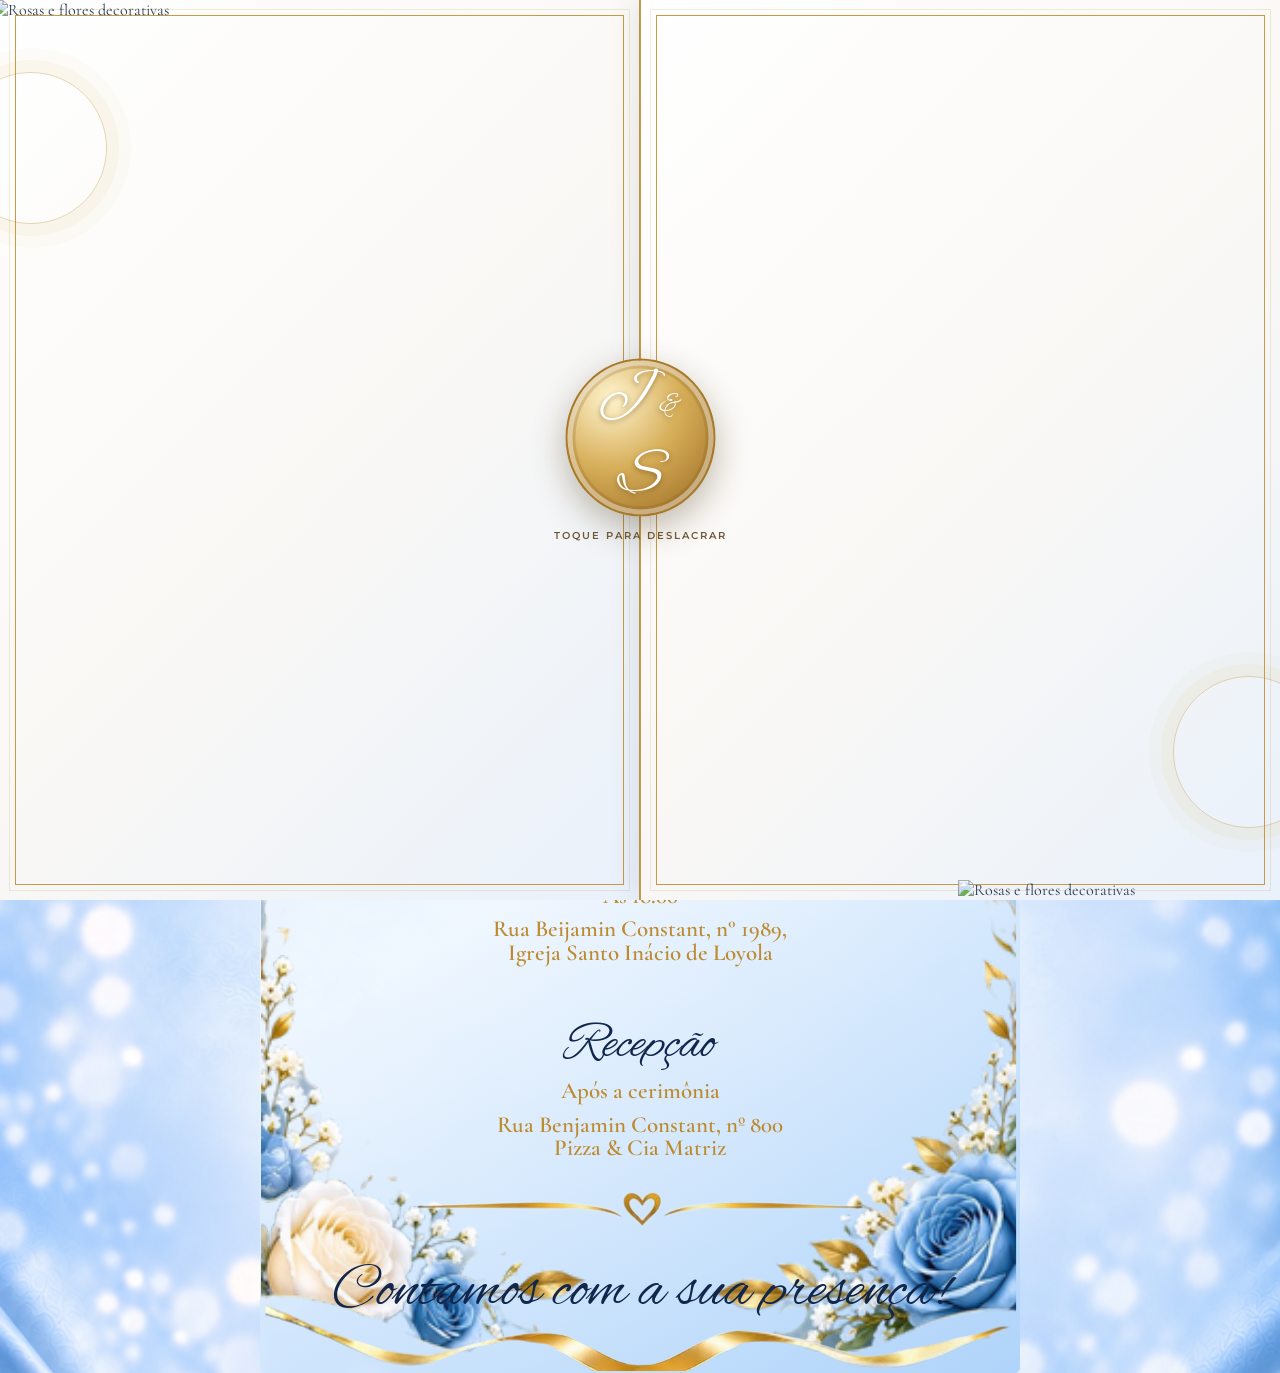
==== index.html @ f60d5310 "Add files via upload" ====
<!doctype html>
<html lang="pt-BR">

<head>
    <meta charset="utf-8">
    <meta name="viewport" content="width=device-width, initial-scale=1">
    <meta name="theme-color" content="#e8f2ff">
    <title>José &amp; Sônia — Convite de Casamento</title>

    <!-- FONTS -->
    <link rel="preconnect" href="https://fonts.googleapis.com">
    <link rel="preconnect" href="https://fonts.gstatic.com" crossorigin>
    <link
        href="https://fonts.googleapis.com/css2?family=Alex+Brush&family=Cormorant+Garamond:wght@400;500;600;700&family=Montserrat:wght@300;400;500;600&display=swap"
        rel="stylesheet">
    <link rel="preconnect" href="https://fonts.googleapis.com">
    <link rel="preconnect" href="https://fonts.gstatic.com" crossorigin>
    <link href="https://fonts.googleapis.com/css2?family=Great+Vibes&display=swap" rel="stylesheet">

    <!-- CSS -->
    <link href="style.css" rel="stylesheet">
</head>

<body>
    <canvas id="sparkles" aria-hidden="true"></canvas>

    <!-- SVG vetorial: flores, folhas e rosas desenhadas no próprio HTML -->
    <svg aria-hidden="true" width="0" height="0" style="position:absolute">
        <defs>
            <linearGradient id="bluePetal" x1="0" y1="0" x2="1" y2="1">
                <stop stop-color="#e5f5ff" />
                <stop offset=".45" stop-color="#6da6dc" />
                <stop offset="1" stop-color="#24558e" />
            </linearGradient>
            <linearGradient id="whitePetal" x1="0" y1="0" x2="1" y2="1">
                <stop stop-color="#fff" />
                <stop offset=".65" stop-color="#fff8e9" />
                <stop offset="1" stop-color="#d9c8a6" />
            </linearGradient>
            <linearGradient id="leaf" x1="0" y1="0" x2="1" y2="1">
                <stop stop-color="#d7b35f" />
                <stop offset=".45" stop-color="#78905b" />
                <stop offset="1" stop-color="#314f3c" />
            </linearGradient>
            <g id="rose">
                <g fill="url(#bluePetal)" stroke="#2b6397" stroke-width="1.2">
                    <ellipse cx="0" cy="-28" rx="21" ry="34" />
                    <ellipse cx="0" cy="-28" rx="21" ry="34" transform="rotate(45)" />
                    <ellipse cx="0" cy="-28" rx="21" ry="34" transform="rotate(90)" />
                    <ellipse cx="0" cy="-28" rx="21" ry="34" transform="rotate(135)" />
                </g>
                <g fill="none" stroke="#d9efff" stroke-width="2" opacity=".75">
                    <path d="M-13 -42 Q-3 -57 10 -42" />
                    <path d="M22 -18 Q37 -4 23 12" />
                    <path d="M-23 8 Q-36 -8 -22 -22" />
                </g>
                <circle r="18" fill="#4f8fc8" />
                <path d="M-10 -2 Q-1 -17 10 -7 Q17 2 4 11 Q-8 15 -10 -2Z" fill="#d7edff" stroke="#2d6395"
                    stroke-width="1.5" />
                <path d="M-3 0 Q3 -9 8 -2 Q10 5 1 7" fill="none" stroke="#24558e" stroke-width="2" />
            </g>
            <g id="whiteRose">
                <g fill="url(#whitePetal)" stroke="#d8c9ad" stroke-width="1">
                    <ellipse cx="0" cy="-23" rx="18" ry="30" />
                    <ellipse cx="0" cy="-23" rx="18" ry="30" transform="rotate(45)" />
                    <ellipse cx="0" cy="-23" rx="18" ry="30" transform="rotate(90)" />
                    <ellipse cx="0" cy="-23" rx="18" ry="30" transform="rotate(135)" />
                </g>
                <circle r="15" fill="#f4e6c9" />
                <path d="M-9 0 Q-1 -14 9 -6 Q15 3 2 10 Q-8 12 -9 0Z" fill="#fffaf0" stroke="#cbb991" />
            </g>
            <g id="sprig" fill="url(#leaf)" stroke="#536a43" stroke-width="1">
                <path d="M0 0 Q-18 -28 -47 -24 Q-35 5 0 0Z" />
                <path d="M0 0 Q15 -35 47 -37 Q39 -6 0 0Z" />
                <path d="M0 0 Q-4 -37 13 -58 Q28 -29 0 0Z" />
                <path d="M-3 1 Q-29 17 -49 44 Q-16 42 -3 1Z" />
                <path d="M0 0 L-43 -22 M0 0 L42 -34 M0 0 L11 -54 M-3 1 L-45 40" fill="none" stroke="#e4c77d"
                    stroke-width="1.3" />
            </g>
            <g id="flowerCluster">
                <path d="M15 180 Q45 105 110 50 Q150 18 190 0" fill="none" stroke="#71865b" stroke-width="4" />
                <use href="#sprig" transform="translate(80 112) rotate(-35) scale(.85)" />
                <use href="#sprig" transform="translate(138 62) rotate(20) scale(.7)" />
                <use href="#sprig" transform="translate(44 155) rotate(155) scale(.7)" />
                <use href="#whiteRose" transform="translate(42 90) scale(1.05)" />
                <use href="#rose" transform="translate(126 125) scale(1.55)" />
                <use href="#whiteRose" transform="translate(184 48) scale(.8)" />
                <g fill="#fff" stroke="#d8d1be" stroke-width=".8">
                    <circle cx="16" cy="34" r="7" />
                    <circle cx="28" cy="24" r="6" />
                    <circle cx="39" cy="34" r="7" />
                    <circle cx="28" cy="43" r="6" />
                    <circle cx="28" cy="34" r="3" fill="#e8c96f" />
                    <circle cx="174" cy="160" r="6" />
                    <circle cx="185" cy="150" r="6" />
                    <circle cx="196" cy="160" r="6" />
                    <circle cx="185" cy="170" r="6" />
                    <circle cx="185" cy="160" r="3" fill="#e8c96f" />
                </g>
            </g>
        </defs>
    </svg>

    <!-- Envelope de abertura no estilo gatefold do index.html do GitHub -->
    <section class="gatefold" id="gatefold" aria-label="Envelope do convite">
        <div class="door left">
            <!-- <svg class="door-flower" viewBox="0 0 220 220">
                <use href="#flowerCluster" />
            </svg> -->
            <img class="door-flower" src="../assets/borda-esq-superior.svg" alt="Rosas e flores decorativas" />
        </div>
        <div class="door right">
            <!-- <svg class="door-flower" viewBox="0 0 220 220">
                <use href="#flowerCluster" />
            </svg> -->
            <img class="door-flower" src="../assets/borda-dir-inferior.svg" alt="Rosas e flores decorativas"
                style="rotate: 180deg;" />
        </div>
        <div class="sealbox">
            <button class="seal" id="openBtn" type="button" aria-label="Abrir convite">J <span
                    style="font-size:.5em">&amp;</span> S</button>
            <p class="sealhint">Toque para deslacrar</p>
        </div>
    </section>

    <main class="page">
        <article class="invitation">
            <!-- <svg class="corner tl" viewBox="0 0 230 220" aria-hidden="true">
                <use href="#flowerCluster" />
            </svg>
            <svg class="corner br" viewBox="0 0 230 220" aria-hidden="true">
                <use href="#flowerCluster" />
            </svg>
            <svg class="flowers topright" viewBox="0 0 230 220" aria-hidden="true">
                <use href="#flowerCluster" />
            </svg>
            <svg class="flowers bottomleft" viewBox="0 0 230 220" aria-hidden="true">
                <use href="#flowerCluster" />
            </svg> -->

            <img class="corner tl flor-top" src="./top.svg" />


            <div class="content">
                <section class="reveal">
                    <p class="quote text-top">“O amor nos uniu,<br>a fé nos fortalece<br>e Deus nos guia.”</p>
                    <!-- <div class="ornament text-top-coracao"><span>♡</span></div> -->
                    <div class="ornament text-top-coracao"><img class="fita-coracao" src="./fita-coracao.svg"
                            alt="Coração" /></div>
                    <p class="invite-line ">Com muita alegria, convidamos você<br>para celebrar conosco o nosso
                        casamento!</p>
                    <img class="fita-coracao-lisa" src="./fita-coracao-lisa.svg" />
                </section>

                <section class="reveal">
                    <!-- Alianças vetoriais desenhadas no HTML -->
                    <!-- <svg width="150" height="76" viewBox="0 0 150 76" role="img" aria-label="Duas alianças douradas">
                        <defs>
                            <linearGradient id="ringGold" x1="0" y1="0" x2="1" y2="1">
                                <stop stop-color="#fff0b5" />
                                <stop offset=".35" stop-color="#c28d28" />
                                <stop offset=".62" stop-color="#ffe6a0" />
                                <stop offset="1" stop-color="#9a6817" />
                            </linearGradient>
                        </defs>
                        <ellipse cx="57" cy="43" rx="37" ry="18" transform="rotate(-25 57 43)" fill="none"
                            stroke="url(#ringGold)" stroke-width="9" />
                        <ellipse cx="92" cy="36" rx="37" ry="18" transform="rotate(24 92 36)" fill="none"
                            stroke="url(#ringGold)" stroke-width="9" />
                        <path d="M30 25 Q54 5 77 24 M70 17 Q98 0 119 24" fill="none" stroke="#fff1c4" stroke-width="2"
                            opacity=".8" />
                    </svg> -->
                    <h1 class="names">José Aderaldo Pereira Diniz <div class="ornament"
                            style="margin: -12px auto -1px;">
                            <span style="color: #0d2047; font-size: 38px;">e</span>
                        </div>
                        Sônia Maria Amaral Menezes
                    </h1>
                    <!-- <div class="ornament"><span>♡</span></div> -->
                    <p class="message">Que este seja o início de uma nova jornada,<br>repleta de amor, respeito e
                        bênçãos de Deus.</p>
                </section>

                <!-- <div class="ornament"><span>♡</span></div> -->
                <img src="./fita-reta-coracao.svg" alt="Coração" class="fita-reta-coracao"
                    style="margin-top: -0.5rem;" />
                <section class="localizacao reveal">
                    <div class="detail">
                        <h2>Cerimônia</h2>
                        <p class="row">28 de Novembro de 2026</p>
                        <p class="row">Às 18:00</p>
                        <p class="row place">Rua Beijamin Constant, n° 1989, <br>Igreja Santo Inácio de Loyola</p>
                    </div>

                    <div class="detail">

                        <h2>Recepção</h2>
                        <!-- <p class="row">28 de Novembro de 2026</p> -->
                        <p class="row">Após a cerimônia </p>
                        <p class="row place">Rua Benjamin Constant, nº 800<br>Pizza &amp; Cia Matriz</p>
                    </div>
                </section>
                <!-- <div class="ornament footerline"><span>♡</span></div> -->
                <img class="fita-coracao-lisa" src="./fita-coracao-lisa.svg" />
                <p class="closing reveal" style="margin-bottom: 1rem;">Contamos com a sua presença!</p>

            </div>

            <img class="img-footer-esq corner" src="flor-esq.svg" alt="">
            <img class="img-footer-dir corner" src="flor-dir.svg" alt="">
            <img class="img-footer-fita corner" src="fita.svg" alt="">
        </article>
    </main>

    <script>
        const gatefold = document.getElementById("gatefold");
        document.getElementById("openBtn").addEventListener("click", () => {
            gatefold.classList.add("open");
            window.setTimeout(() => gatefold.classList.add("hide"), 1350);
        });
        const observer = new IntersectionObserver(entries => {
            entries.forEach(entry => { if (entry.isIntersecting) { entry.target.classList.add("show"); observer.unobserve(entry.target); } });
        }, { threshold: .12 });
        document.querySelectorAll(".reveal").forEach(el => observer.observe(el));
        const canvas = document.getElementById("sparkles"), ctx = canvas.getContext("2d");
        let particles = [];
        function resize() { const dpr = Math.min(devicePixelRatio || 1, 2); canvas.width = innerWidth * dpr; canvas.height = innerHeight * dpr; canvas.style.width = innerWidth + "px"; canvas.style.height = innerHeight + "px"; ctx.setTransform(dpr, 0, 0, dpr, 0, 0); particles = Array.from({ length: innerWidth < 640 ? 22 : 38 }, () => ({ x: Math.random() * innerWidth, y: Math.random() * innerHeight, r: .5 + Math.random() * 1.5, a: .2 + Math.random() * .55, s: .12 + Math.random() * .35 })); }
        function animate() { ctx.clearRect(0, 0, innerWidth, innerHeight); for (const p of particles) { p.y -= p.s; if (p.y < 0) { p.y = innerHeight; p.x = Math.random() * innerWidth; } ctx.globalAlpha = p.a; ctx.fillStyle = "#fff"; ctx.shadowBlur = 9; ctx.shadowColor = "#fff"; ctx.beginPath(); ctx.arc(p.x, p.y, p.r, 0, Math.PI * 2); ctx.fill(); } ctx.globalAlpha = 1; requestAnimationFrame(animate); }
        addEventListener("resize", resize); resize(); animate();
    </script>
</body>

</html>
---- style.css ----
/* .great-vibes-regular {
            font-family: "Great Vibes", cursive;
            font-weight: 400;
            font-style: normal;
        } */


:root {
    --navy: #10264b;
    --blue: #477bb5;
    --sky: #dcecff;
    --gold: #bd8b2e;
    --gold2: #e7c978;
    --paper: #fafdff
}

* {
    box-sizing: border-box
}

html {
    scroll-behavior: smooth
}

body {
    margin: 0;
    color: var(--navy);
    font-family: "Cormorant Garamond", Georgia, serif;
    /* background: linear-gradient(135deg, #d9eaff, #f8fbff 48%, #d7e8ff); */
    background-image: url(./fundo.png);
    background-size: cover;
    background-position: center;
    background-repeat: no-repeat;

    overflow-x: hidden
}

button {
    font: inherit
}

#sparkles {
    position: fixed;
    inset: 0;
    z-index: 15;
    pointer-events: none
}

.page {
    min-height: 100vh;
    /* padding: 28px 12px 34px; */
    position: relative;
    isolation: isolate
}

/* .page:before {
            content: "";
            position: fixed;
            inset: 0;
            z-index: -2;
            background: radial-gradient(circle at 78% 12%, #fff9 0 2px, transparent 3px), radial-gradient(circle at 18% 75%, #fff9 0 3px, transparent 4px), radial-gradient(circle at 88% 66%, #fff8 0 2px, transparent 3px);
            background-size: 190px 170px, 230px 210px, 170px 200px
        } */

.invitation {
    width: min(100%, 760px);
    margin: 0 auto;
    position: relative;
    overflow: hidden;
    text-align: center;
    padding: clamp(24px, 4vw, 42px) clamp(18px, 5vw, 54px) 34px;
    background: linear-gradient(150deg, rgba(255, 255, 255, .1), rgba(239, 247, 255, .78) 58%, rgb(176, 212, 250));
    /* border: 1px solid #c99d4e; */
    border-radius: 5px;
    /* box-shadow: 0 20px 70px #254b7728, inset 0 0 0 5px #fff9 */
}

/* .invitation:before {
            content: "";
            position: absolute;
            inset: 8px;
            border: 1px solid #d9b66e;
            pointer-events: none;
            z-index: 1
        }

        .invitation:after {
            content: "";
            position: absolute;
            inset: 14px;
            border: 1px solid #e8d6ad;
            pointer-events: none;
            z-index: 1
        } */

.corner {
    position: absolute;
    width: min(48%, 370px);
    height: auto;
    z-index: 0;
    pointer-events: none;
    opacity: .98
}

.corner.tl {
    left: -5px;
    top: -3px
}

.corner.br {
    right: -5px;
    bottom: -3px;
    transform: rotate(180deg)
}

.content {
    position: relative;
    z-index: 2
}

.quote {
    font-style: italic;
    font-weight: 600;
    font-size: clamp(23px, 4.4vw, 39px);
    line-height: 1.08;
    max-width: 510px;
    margin: 5px 0 18px auto;
    text-align: center;
    color: #10264b
}

.ornament {
    display: flex;
    align-items: center;
    justify-content: center;
    gap: 12px;
    color: var(--gold);
    margin: 10px auto 16px
}

.ornament:before,
.ornament:after {
    content: "";
    height: 2px;
    width: clamp(115px, 15vw, 145px);
    background: linear-gradient(90deg, transparent, var(--gold), #e8cb80);
}

.ornament:after {
    transform: scaleX(-1)
}

.ornament span {
    font-size: 28px;
    line-height: 1
}

.invite-line {
    font-size: clamp(19px, 3.2vw, 29px);
    line-height: 1.05;
    font-style: italic;
    font-weight: 600;
    margin: -3px auto 22px;
    max-width: 620px
}

.names {
    font-family: "Great Vibes", cursive;
    font-size: clamp(42px, 8.3vw, 76px);
    line-height: .95;
    font-weight: 400;
    margin: 3px 0 6px;
    color: #0d2047;
    text-shadow: 0 1px #fff
}

.names .and {
    display: block;
    font-family: "Cormorant Garamond", serif;
    font-style: italic;
    font-size: .56em;
    line-height: 1.1;
    margin: 2px
}

.message {
    font-size: clamp(19px, 3.1vw, 28px);
    line-height: 1.05;
    font-style: italic;
    font-weight: 600;
    max-width: 600px;
    margin: 3px auto 26px
}

.details {
    display: grid;
    grid-template-columns: 1fr 1fr;
    gap: 20px;
    align-items: stretch;
    margin: 8px auto 14px;
    max-width: 650px
}

.detail {
    position: relative;
    /* border: 2px solid #c69a48; */
    border-radius: 48px 48px 35px 35px;
    padding: 18px 14px 17px;
    /* background: #ffffff9c; */
    /* box-shadow: inset 0 0 0 4px #fff8; */
    width: 100%;
}

.detail h2 {
    font-family: "Alex Brush", cursive;
    font-size: clamp(36px, 6vw, 52px);
    font-weight: 400;
    margin: 0 0 8px;
    line-height: 1;
    color: #10264b
}

.detail p {
    font-family: "Cormorant Garamond", serif;
    font-size: clamp(17px, 2.8vw, 23px);
    font-weight: 600;
    line-height: 1.03;
    margin: 7px 0
}

.detail .row {
    display: flex;
    align-items: center;
    justify-content: center;
    gap: 9px;

}

.detail .ico {
    width: 27px;
    height: 27px;
    flex: 0 0 27px;
    color: var(--gold)
}

.detail .place {
    margin-top: 10px
}

.footerline {
    margin: 16px auto 5px
}

.closing {
    font-family: "Alex Brush", cursive;
    font-size: clamp(39px, 7vw, 62px);
    line-height: 1;
    color: #10264b;
    margin: 10px 0 0
}

.flowers {
    position: absolute;
    z-index: 0;
    width: 190px;
    max-width: 28%;
    height: auto;
    pointer-events: none
}

.flowers.topright {
    right: -6px;
    top: 0;
    transform: scaleX(-1)
}

.flowers.bottomleft {
    left: -5px;
    bottom: 0;
    transform: rotate(180deg)
}

/* Envelope gatefold, following the original repository's two-door opening */
.gatefold {
    position: fixed;
    inset: 0;
    z-index: 50;
    display: flex;
    perspective: 1300px;
    background: linear-gradient(145deg, #dcecff, #fff 48%, #dcecff);
    overflow: hidden
}

.gatefold:after {
    content: "";
    position: absolute;
    inset: 0;
    background: #172b4933;
    pointer-events: none
}

.door {
    position: absolute;
    top: 0;
    height: 100%;
    width: 50%;
    z-index: 2;
    background: linear-gradient(135deg, #fff 0%, #faf8f5 52%, #e9f1fb 100%);
    box-shadow: 0 0 30px #263c5b22;
    transition: transform 1.25s cubic-bezier(.77, 0, .175, 1), opacity .75s ease .48s;
    transform-style: preserve-3d
}

.door:before {
    content: "";
    position: absolute;
    inset: 15px;
    border: 1px solid #c69a48;
    outline: 1px solid #c69a4833;
    outline-offset: 5px
}

.door.left {
    left: 0;
    transform-origin: left center;
    border-right: 1px solid #c69a48
}

.door.right {
    right: 0;
    transform-origin: right center;
    border-left: 1px solid #c69a48
}

.door.left:after,
.door.right:after {
    content: "";
    position: absolute;
    width: 150px;
    height: 150px;
    border: 1px solid #c69a4866;
    border-radius: 50%;
    box-shadow: 0 0 0 12px #c69a4810, 0 0 0 24px #c69a4809
}

.door.left:after {
    left: -45px;
    top: 8%
}

.door.right:after {
    right: -45px;
    bottom: 8%
}

.door-flower {
    position: absolute;
    width: min(40vw, 330px);
    height: auto;
    opacity: .9
}

.door.left .door-flower {
    left: -8px;
    top: 0
}

.door.right .door-flower {
    right: -8px;
    bottom: 0;
    transform: rotate(180deg)
}

.sealbox {
    position: absolute;
    z-index: 5;
    left: 50%;
    top: 50%;
    transform: translate(-50%, -50%);
    display: flex;
    flex-direction: column;
    align-items: center;
    gap: 12px;
    transition: opacity .35s, transform .35s
}

.seal {
    width: clamp(108px, 19vw, 150px);
    aspect-ratio: 1;
    border-radius: 50%;
    border: 2px solid #a77a2b;
    background: radial-gradient(circle at 30% 25%, #fff4ce, #d7ae59 45%, #93631c 100%);
    box-shadow: 0 12px 34px #49340b55, inset 0 0 0 5px #fff6, inset 0 0 0 8px #79511633;
    color: white;
    text-shadow: 0 2px 5px #65451488;
    font: 400 clamp(42px, 7vw, 60px) "Alex Brush", cursive;
    cursor: pointer
}

.seal:hover {
    transform: scale(1.05)
}

.seal:focus-visible {
    outline: 3px solid var(--blue);
    outline-offset: 5px
}

.sealhint {
    margin: 0;
    color: #6d5836;
    font: 600 10px Montserrat, sans-serif;
    letter-spacing: .2em;
    text-transform: uppercase;
    text-align: center
}

.gatefold.open .door.left {
    transform: rotateY(-110deg);
    opacity: 0;
    pointer-events: none
}

.gatefold.open .door.right {
    transform: rotateY(110deg);
    opacity: 0;
    pointer-events: none
}

.gatefold.open .sealbox {
    opacity: 0;
    transform: translate(-50%, -50%) scale(.7);
    pointer-events: none
}

.gatefold.hide {
    display: none
}

.reveal {
    opacity: 0;
    transform: translateY(18px);
    transition: opacity .8s ease, transform .8s ease
}

.reveal.show {
    opacity: 1;
    transform: none
}

@media(max-width:620px) {
    .page {
        /* padding: 8px 6px 18px */
    }

    .invitation {
        padding: 22px 12px 25px;
        border-radius: 3px
    }

    .invitation:before {
        inset: 5px
    }

    .invitation:after {
        inset: 10px
    }

    .corner {
        width: 42%
    }

    .quote {
        margin: 5px 0 12px auto;
        font-size: clamp(19px, 5vw, 28px);
        max-width: 68%
    }

    .invite-line {
        font-size: clamp(17px, 4.5vw, 23px)
    }

    .names {
        font-size: clamp(42px, 9.5vw, 58px)
    }

    .message {
        font-size: clamp(17px, 4.3vw, 23px)
    }

    .details {
        gap: 8px
    }

    .detail {
        padding: 14px 7px 12px;
        border-radius: 32px 32px 24px 24px
    }

    .detail h2 {
        font-size: clamp(45px, 7vw, 42px)
    }

    .detail p {
        font-size: clamp(14px, 3.7vw, 19px)
    }

    .detail .ico {
        width: 21px;
        height: 21px;
        flex-basis: 21px
    }

    .flowers {
        width: 130px;
        max-width: 25%
    }
}

@media(prefers-reduced-motion:reduce) {

    *,
    *:before,
    *:after {
        animation-duration: .01ms !important;
        transition-duration: .01ms !important;
        scroll-behavior: auto !important
    }
}

.flor-top {
    width: 60%;
    max-width: 100%;
}

.text-top {
    font-size: clamp(19px, 3.2vw, 29px);
    line-height: 1.05;
    font-style: italic;
    font-weight: 600;
    margin: 18px auto 16px 11.8rem;
    max-width: 620px
}

.text-top-coracao {
    display: flex;
    align-items: center;
    justify-content: center;
    gap: 12px;
    color: var(--gold);
    margin: 10px auto 16px 20px;
}

.fita-coracao {
    width: 9.5rem;
    height: auto;
    margin-top: -0.5rem;
}

.text-top-coracao {
    display: flex;
    align-items: center;
    justify-content: center;
    gap: 12px;
    color: var(--gold);
    margin: 10px auto 16px 11.8rem;
}

.fita-coracao-lisa {
    width: 70%;
    height: auto;
    margin: -0.9rem auto 8px;
}

.fita-reta-coracao {
    width: 60%;
    height: auto;
}

.localizacao {
    display: flex;
    flex-direction: column;
    align-items: center;
    justify-content: center;
    gap: 12px;
    color: var(--gold);
    margin: -11px auto 11px;
}

.flor-footer {
    display: flex;
    justify-content: space-between;
    align-items: center;
    width: 100%;
}

.flor-footer div {
    width: 130px;
    /* max-width: 25%; */
    height: auto;

}

.img-footer-esq {
    top: 770px;
    left: 0;


}

.img-footer-dir {
    top: 770px;
    right: 0;
}

.img-footer-fita {
    right: 0;
    width: 100%;
    bottom: 0;
}
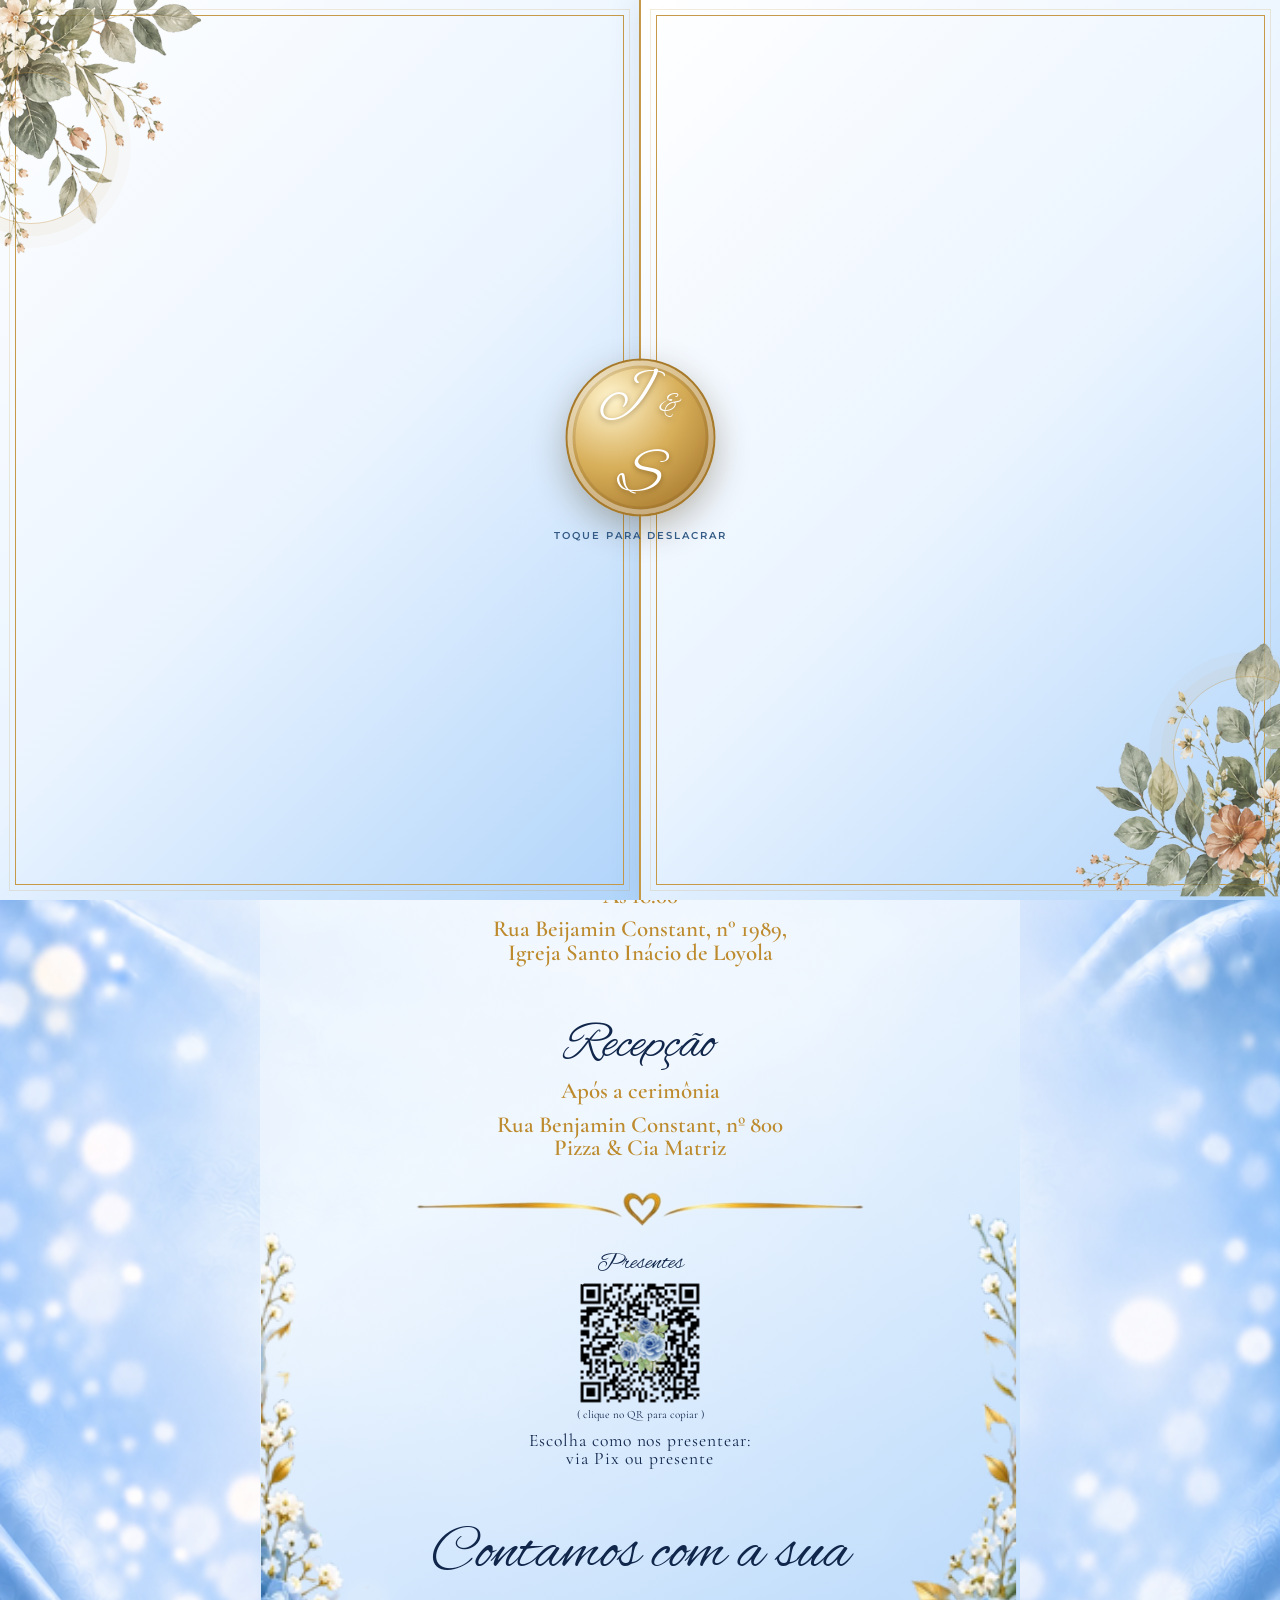
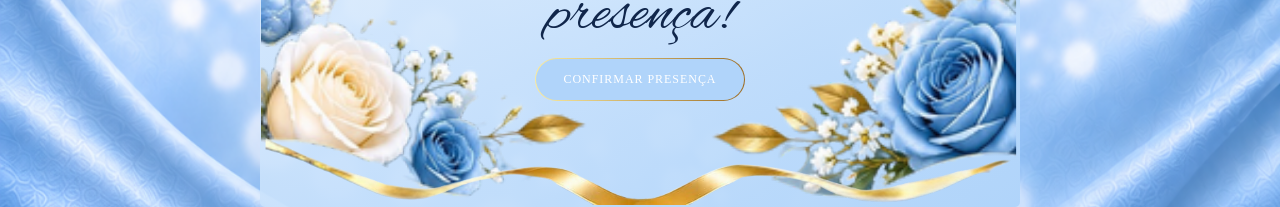
==== commit c64df41e: "convite pronto" ====
--- a/index.html
+++ b/index.html
@@ -2,30 +2,30 @@
 <html lang="pt-BR">
 
 <head>
-    <meta charset="utf-8">
-    <meta name="viewport" content="width=device-width, initial-scale=1">
-    <meta name="theme-color" content="#e8f2ff">
+    <meta charset="utf-8" />
+    <meta name="viewport" content="width=device-width, initial-scale=1" />
+    <meta name="theme-color" content="#e8f2ff" />
     <title>José &amp; Sônia — Convite de Casamento</title>
 
     <!-- FONTS -->
-    <link rel="preconnect" href="https://fonts.googleapis.com">
-    <link rel="preconnect" href="https://fonts.gstatic.com" crossorigin>
+    <link rel="preconnect" href="https://fonts.googleapis.com" />
+    <link rel="preconnect" href="https://fonts.gstatic.com" crossorigin />
     <link
         href="https://fonts.googleapis.com/css2?family=Alex+Brush&family=Cormorant+Garamond:wght@400;500;600;700&family=Montserrat:wght@300;400;500;600&display=swap"
-        rel="stylesheet">
-    <link rel="preconnect" href="https://fonts.googleapis.com">
-    <link rel="preconnect" href="https://fonts.gstatic.com" crossorigin>
-    <link href="https://fonts.googleapis.com/css2?family=Great+Vibes&display=swap" rel="stylesheet">
+        rel="stylesheet" />
+    <link rel="preconnect" href="https://fonts.googleapis.com" />
+    <link rel="preconnect" href="https://fonts.gstatic.com" crossorigin />
+    <link href="https://fonts.googleapis.com/css2?family=Great+Vibes&display=swap" rel="stylesheet" />
 
     <!-- CSS -->
-    <link href="style.css" rel="stylesheet">
+    <link href="style.css" rel="stylesheet" />
 </head>
 
 <body>
     <canvas id="sparkles" aria-hidden="true"></canvas>
 
     <!-- SVG vetorial: flores, folhas e rosas desenhadas no próprio HTML -->
-    <svg aria-hidden="true" width="0" height="0" style="position:absolute">
+    <svg aria-hidden="true" width="0" height="0" style="position: absolute">
         <defs>
             <linearGradient id="bluePetal" x1="0" y1="0" x2="1" y2="1">
                 <stop stop-color="#e5f5ff" />
@@ -114,11 +114,12 @@
                 <use href="#flowerCluster" />
             </svg> -->
             <img class="door-flower" src="../assets/borda-dir-inferior.svg" alt="Rosas e flores decorativas"
-                style="rotate: 180deg;" />
+                style="rotate: 180deg" />
         </div>
         <div class="sealbox">
-            <button class="seal" id="openBtn" type="button" aria-label="Abrir convite">J <span
-                    style="font-size:.5em">&amp;</span> S</button>
+            <button class="seal" id="openBtn" type="button" aria-label="Abrir convite">
+                J <span style="font-size: 0.5em">&amp;</span> S
+            </button>
             <p class="sealhint">Toque para deslacrar</p>
         </div>
     </section>
@@ -140,15 +141,19 @@
 
             <img class="corner tl flor-top" src="./top.svg" />
 
-
             <div class="content">
                 <section class="reveal">
-                    <p class="quote text-top">“O amor nos uniu,<br>a fé nos fortalece<br>e Deus nos guia.”</p>
+                    <p class="quote text-top">
+                        “O amor nos uniu,<br />a fé nos fortalece<br />e Deus nos guia.”
+                    </p>
                     <!-- <div class="ornament text-top-coracao"><span>♡</span></div> -->
-                    <div class="ornament text-top-coracao"><img class="fita-coracao" src="./fita-coracao.svg"
-                            alt="Coração" /></div>
-                    <p class="invite-line ">Com muita alegria, convidamos você<br>para celebrar conosco o nosso
-                        casamento!</p>
+                    <div class="ornament text-top-coracao">
+                        <img class="fita-coracao" src="./fita-coracao.svg" alt="Coração" />
+                    </div>
+                    <p class="invite-line">
+                        Com muita alegria, convidamos você<br />para celebrar conosco o
+                        nosso casamento!
+                    </p>
                     <img class="fita-coracao-lisa" src="./fita-coracao-lisa.svg" />
                 </section>
 
@@ -170,45 +175,76 @@
                         <path d="M30 25 Q54 5 77 24 M70 17 Q98 0 119 24" fill="none" stroke="#fff1c4" stroke-width="2"
                             opacity=".8" />
                     </svg> -->
-                    <h1 class="names">José Aderaldo Pereira Diniz <div class="ornament"
-                            style="margin: -12px auto -1px;">
-                            <span style="color: #0d2047; font-size: 38px;">e</span>
+                    <h1 class="names">
+                        José Aderaldo Pereira Diniz
+                        <div class="ornament" style="margin: -12px auto -1px">
+                            <span style="color: #0d2047; font-size: 38px">e</span>
                         </div>
                         Sônia Maria Amaral Menezes
                     </h1>
                     <!-- <div class="ornament"><span>♡</span></div> -->
-                    <p class="message">Que este seja o início de uma nova jornada,<br>repleta de amor, respeito e
-                        bênçãos de Deus.</p>
+                    <p class="message">
+                        Que este seja o início de uma nova jornada,<br />repleta de amor,
+                        respeito e bênçãos de Deus.
+                    </p>
                 </section>
 
                 <!-- <div class="ornament"><span>♡</span></div> -->
                 <img src="./fita-reta-coracao.svg" alt="Coração" class="fita-reta-coracao"
-                    style="margin-top: -0.5rem;" />
+                    style="margin-top: -0.5rem" />
                 <section class="localizacao reveal">
                     <div class="detail">
                         <h2>Cerimônia</h2>
                         <p class="row">28 de Novembro de 2026</p>
                         <p class="row">Às 18:00</p>
-                        <p class="row place">Rua Beijamin Constant, n° 1989, <br>Igreja Santo Inácio de Loyola</p>
+                        <p class="row place">
+                            Rua Beijamin Constant, n° 1989, <br />Igreja Santo Inácio de
+                            Loyola
+                        </p>
                     </div>
 
                     <div class="detail">
-
                         <h2>Recepção</h2>
                         <!-- <p class="row">28 de Novembro de 2026</p> -->
-                        <p class="row">Após a cerimônia </p>
-                        <p class="row place">Rua Benjamin Constant, nº 800<br>Pizza &amp; Cia Matriz</p>
+                        <p class="row">Após a cerimônia</p>
+                        <p class="row place">
+                            Rua Benjamin Constant, nº 800<br />Pizza &amp; Cia Matriz
+                        </p>
                     </div>
                 </section>
                 <!-- <div class="ornament footerline"><span>♡</span></div> -->
                 <img class="fita-coracao-lisa" src="./fita-coracao-lisa.svg" />
-                <p class="closing reveal" style="margin-bottom: 1rem;">Contamos com a sua presença!</p>
-
+
+                <section class="convite-familia">
+                    <h2 class="titulo-presente">Presentes</h2>
+
+                    <img src="/qr-code-sonia.svg" alt="QR Code do Pix"
+                        class="mx-auto w-20 h-20 sm:w-40 sm:h-40 mt-12 qr-pix" onclick="copiarPix()" role="button"
+                        tabindex="0" title="Clique para copiar a chave Pix" />
+                    <p class="copiar-qr">( clique no QR para copiar )</p>
+                    <!-- <p class="presente-text">
+                        Presente para os noivos
+                    </p> -->
+                    <p class="presente-text-link">Escolha como nos presentear:<br /> via Pix ou presente</p>
+
+                </section>
+
+                <p class="closing reveal">
+                    Contamos com a sua <br />
+                    presença!
+                </p>
+                <section class="confirmacao-presenca">
+                    <!-- <p>Esperamos você para celebrar esse momento especial!</p> -->
+
+                    <a href="#" id="botao-confirmar" class="botao-confirmar" onclick="confirmarPresenca(event)">
+                        CONFIRMAR PRESENÇA
+                    </a>
+                </section>
             </div>
 
-            <img class="img-footer-esq corner" src="flor-esq.svg" alt="">
-            <img class="img-footer-dir corner" src="flor-dir.svg" alt="">
-            <img class="img-footer-fita corner" src="fita.svg" alt="">
+            <img class="img-footer-esq corner" src="flor-esq.svg" alt="" />
+            <img class="img-footer-dir corner" src="flor-dir.svg" alt="" />
+            <img class="img-footer-fita corner" src="fita.svg" alt="" />
         </article>
     </main>
 
@@ -218,15 +254,84 @@
             gatefold.classList.add("open");
             window.setTimeout(() => gatefold.classList.add("hide"), 1350);
         });
-        const observer = new IntersectionObserver(entries => {
-            entries.forEach(entry => { if (entry.isIntersecting) { entry.target.classList.add("show"); observer.unobserve(entry.target); } });
-        }, { threshold: .12 });
-        document.querySelectorAll(".reveal").forEach(el => observer.observe(el));
-        const canvas = document.getElementById("sparkles"), ctx = canvas.getContext("2d");
+        const observer = new IntersectionObserver(
+            (entries) => {
+                entries.forEach((entry) => {
+                    if (entry.isIntersecting) {
+                        entry.target.classList.add("show");
+                        observer.unobserve(entry.target);
+                    }
+                });
+            },
+            { threshold: 0.12 },
+        );
+        document
+            .querySelectorAll(".reveal")
+            .forEach((el) => observer.observe(el));
+        const canvas = document.getElementById("sparkles"),
+            ctx = canvas.getContext("2d");
         let particles = [];
-        function resize() { const dpr = Math.min(devicePixelRatio || 1, 2); canvas.width = innerWidth * dpr; canvas.height = innerHeight * dpr; canvas.style.width = innerWidth + "px"; canvas.style.height = innerHeight + "px"; ctx.setTransform(dpr, 0, 0, dpr, 0, 0); particles = Array.from({ length: innerWidth < 640 ? 22 : 38 }, () => ({ x: Math.random() * innerWidth, y: Math.random() * innerHeight, r: .5 + Math.random() * 1.5, a: .2 + Math.random() * .55, s: .12 + Math.random() * .35 })); }
-        function animate() { ctx.clearRect(0, 0, innerWidth, innerHeight); for (const p of particles) { p.y -= p.s; if (p.y < 0) { p.y = innerHeight; p.x = Math.random() * innerWidth; } ctx.globalAlpha = p.a; ctx.fillStyle = "#fff"; ctx.shadowBlur = 9; ctx.shadowColor = "#fff"; ctx.beginPath(); ctx.arc(p.x, p.y, p.r, 0, Math.PI * 2); ctx.fill(); } ctx.globalAlpha = 1; requestAnimationFrame(animate); }
-        addEventListener("resize", resize); resize(); animate();
+        function resize() {
+            const dpr = Math.min(devicePixelRatio || 1, 2);
+            canvas.width = innerWidth * dpr;
+            canvas.height = innerHeight * dpr;
+            canvas.style.width = innerWidth + "px";
+            canvas.style.height = innerHeight + "px";
+            ctx.setTransform(dpr, 0, 0, dpr, 0, 0);
+            particles = Array.from({ length: innerWidth < 640 ? 22 : 38 }, () => ({
+                x: Math.random() * innerWidth,
+                y: Math.random() * innerHeight,
+                r: 0.5 + Math.random() * 1.5,
+                a: 0.2 + Math.random() * 0.55,
+                s: 0.12 + Math.random() * 0.35,
+            }));
+        }
+        function animate() {
+            ctx.clearRect(0, 0, innerWidth, innerHeight);
+            for (const p of particles) {
+                p.y -= p.s;
+                if (p.y < 0) {
+                    p.y = innerHeight;
+                    p.x = Math.random() * innerWidth;
+                }
+                ctx.globalAlpha = p.a;
+                ctx.fillStyle = "#fff";
+                ctx.shadowBlur = 9;
+                ctx.shadowColor = "#fff";
+                ctx.beginPath();
+                ctx.arc(p.x, p.y, p.r, 0, Math.PI * 2);
+                ctx.fill();
+            }
+            ctx.globalAlpha = 1;
+            requestAnimationFrame(animate);
+        }
+        addEventListener("resize", resize);
+        resize();
+        animate();
+
+        function confirmarPresenca(event) {
+            event.preventDefault();
+
+            const numeroWhatsApp = "5598988743294";
+
+            const mensagem =
+                "Olá! Gostaria de confirmar minha presença no casamento de Denílson e Cristiane, no dia 19 de dezembro de 2026. ❤️";
+
+            const link = `https://wa.me/${numeroWhatsApp}?text=${encodeURIComponent(mensagem)}`;
+
+            window.open(link, "_blank");
+        }
+
+        async function copiarPix() {
+            const chavePix = "95452150382";
+
+            try {
+                await navigator.clipboard.writeText(chavePix);
+                alert("Chave Pix copiada.")
+            } catch (error) {
+                alert("Não foi possível copiar a chave Pix.");
+            }
+        }
     </script>
 </body>
 
--- a/style.css
+++ b/style.css
@@ -3,7 +3,6 @@
             font-weight: 400;
             font-style: normal;
         } */
-
 
 :root {
     --navy: #10264b;
@@ -11,46 +10,48 @@
     --sky: #dcecff;
     --gold: #bd8b2e;
     --gold2: #e7c978;
-    --paper: #fafdff
+    --paper: #fafdff;
 }
 
 * {
-    box-sizing: border-box
+    box-sizing: border-box;
 }
 
 html {
-    scroll-behavior: smooth
+    scroll-behavior: smooth;
 }
 
 body {
     margin: 0;
+    min-height: 100vh;
     color: var(--navy);
     font-family: "Cormorant Garamond", Georgia, serif;
-    /* background: linear-gradient(135deg, #d9eaff, #f8fbff 48%, #d7e8ff); */
-    background-image: url(./fundo.png);
+
+    background-image: url("./fundo.png");
     background-size: cover;
     background-position: center;
     background-repeat: no-repeat;
-
-    overflow-x: hidden
+    /* background-attachment: fixed; */
+
+    overflow-x: hidden;
 }
 
 button {
-    font: inherit
+    font: inherit;
 }
 
 #sparkles {
     position: fixed;
     inset: 0;
     z-index: 15;
-    pointer-events: none
+    pointer-events: none;
 }
 
 .page {
     min-height: 100vh;
     /* padding: 28px 12px 34px; */
     position: relative;
-    isolation: isolate
+    isolation: isolate;
 }
 
 /* .page:before {
@@ -69,7 +70,10 @@
     overflow: hidden;
     text-align: center;
     padding: clamp(24px, 4vw, 42px) clamp(18px, 5vw, 54px) 34px;
-    background: linear-gradient(150deg, rgba(255, 255, 255, .1), rgba(239, 247, 255, .78) 58%, rgb(176, 212, 250));
+    background: linear-gradient(150deg,
+            rgba(255, 255, 255, 0.1),
+            rgba(239, 247, 255, 0.78) 58%,
+            rgb(176, 212, 250));
     /* border: 1px solid #c99d4e; */
     border-radius: 5px;
     /* box-shadow: 0 20px 70px #254b7728, inset 0 0 0 5px #fff9 */
@@ -99,23 +103,23 @@
     height: auto;
     z-index: 0;
     pointer-events: none;
-    opacity: .98
+    opacity: 0.98;
 }
 
 .corner.tl {
     left: -5px;
-    top: -3px
+    top: -3px;
 }
 
 .corner.br {
     right: -5px;
     bottom: -3px;
-    transform: rotate(180deg)
+    transform: rotate(180deg);
 }
 
 .content {
     position: relative;
-    z-index: 2
+    z-index: 2;
 }
 
 .quote {
@@ -126,7 +130,7 @@
     max-width: 510px;
     margin: 5px 0 18px auto;
     text-align: center;
-    color: #10264b
+    color: #10264b;
 }
 
 .ornament {
@@ -135,7 +139,7 @@
     justify-content: center;
     gap: 12px;
     color: var(--gold);
-    margin: 10px auto 16px
+    margin: 10px auto 16px;
 }
 
 .ornament:before,
@@ -147,12 +151,12 @@
 }
 
 .ornament:after {
-    transform: scaleX(-1)
+    transform: scaleX(-1);
 }
 
 .ornament span {
     font-size: 28px;
-    line-height: 1
+    line-height: 1;
 }
 
 .invite-line {
@@ -161,26 +165,26 @@
     font-style: italic;
     font-weight: 600;
     margin: -3px auto 22px;
-    max-width: 620px
+    max-width: 620px;
 }
 
 .names {
     font-family: "Great Vibes", cursive;
     font-size: clamp(42px, 8.3vw, 76px);
-    line-height: .95;
+    line-height: 0.95;
     font-weight: 400;
     margin: 3px 0 6px;
     color: #0d2047;
-    text-shadow: 0 1px #fff
+    text-shadow: 0 1px #fff;
 }
 
 .names .and {
     display: block;
     font-family: "Cormorant Garamond", serif;
     font-style: italic;
-    font-size: .56em;
+    font-size: 0.56em;
     line-height: 1.1;
-    margin: 2px
+    margin: 2px;
 }
 
 .message {
@@ -189,7 +193,7 @@
     font-style: italic;
     font-weight: 600;
     max-width: 600px;
-    margin: 3px auto 26px
+    margin: 3px auto 26px;
 }
 
 .details {
@@ -198,7 +202,7 @@
     gap: 20px;
     align-items: stretch;
     margin: 8px auto 14px;
-    max-width: 650px
+    max-width: 650px;
 }
 
 .detail {
@@ -217,7 +221,7 @@
     font-weight: 400;
     margin: 0 0 8px;
     line-height: 1;
-    color: #10264b
+    color: #10264b;
 }
 
 .detail p {
@@ -225,7 +229,7 @@
     font-size: clamp(17px, 2.8vw, 23px);
     font-weight: 600;
     line-height: 1.03;
-    margin: 7px 0
+    margin: 7px 0;
 }
 
 .detail .row {
@@ -233,22 +237,21 @@
     align-items: center;
     justify-content: center;
     gap: 9px;
-
 }
 
 .detail .ico {
     width: 27px;
     height: 27px;
     flex: 0 0 27px;
-    color: var(--gold)
+    color: var(--gold);
 }
 
 .detail .place {
-    margin-top: 10px
+    margin-top: 10px;
 }
 
 .footerline {
-    margin: 16px auto 5px
+    margin: 16px auto 5px;
 }
 
 .closing {
@@ -256,7 +259,7 @@
     font-size: clamp(39px, 7vw, 62px);
     line-height: 1;
     color: #10264b;
-    margin: 10px 0 0
+    margin: 10px 0 0;
 }
 
 .flowers {
@@ -265,38 +268,43 @@
     width: 190px;
     max-width: 28%;
     height: auto;
-    pointer-events: none
+    pointer-events: none;
 }
 
 .flowers.topright {
     right: -6px;
     top: 0;
-    transform: scaleX(-1)
+    transform: scaleX(-1);
 }
 
 .flowers.bottomleft {
     left: -5px;
     bottom: 0;
-    transform: rotate(180deg)
-}
-
-/* Envelope gatefold, following the original repository's two-door opening */
+    transform: rotate(180deg);
+}
+
+/* Envelope gatefold - Azul clássico */
 .gatefold {
     position: fixed;
     inset: 0;
     z-index: 50;
     display: flex;
     perspective: 1300px;
-    background: linear-gradient(145deg, #dcecff, #fff 48%, #dcecff);
-    overflow: hidden
+
+    background: linear-gradient(145deg,
+            rgb(176, 212, 250),
+            #eaf4ff 48%,
+            rgb(176, 212, 250));
+
+    overflow: hidden;
 }
 
 .gatefold:after {
     content: "";
     position: absolute;
     inset: 0;
-    background: #172b4933;
-    pointer-events: none
+    background: rgba(52, 91, 133, 0.12);
+    pointer-events: none;
 }
 
 .door {
@@ -305,10 +313,19 @@
     height: 100%;
     width: 50%;
     z-index: 2;
-    background: linear-gradient(135deg, #fff 0%, #faf8f5 52%, #e9f1fb 100%);
-    box-shadow: 0 0 30px #263c5b22;
-    transition: transform 1.25s cubic-bezier(.77, 0, .175, 1), opacity .75s ease .48s;
-    transform-style: preserve-3d
+
+    background: linear-gradient(135deg,
+            #ffffff 0%,
+            #eaf4ff 52%,
+            rgb(176, 212, 250) 100%);
+
+    box-shadow: 0 0 30px rgba(52, 91, 133, 0.13);
+
+    transition:
+        transform 1.25s cubic-bezier(0.77, 0, 0.175, 1),
+        opacity 0.75s ease 0.48s;
+
+    transform-style: preserve-3d;
 }
 
 .door:before {
@@ -316,20 +333,20 @@
     position: absolute;
     inset: 15px;
     border: 1px solid #c69a48;
-    outline: 1px solid #c69a4833;
-    outline-offset: 5px
+    outline: 1px solid rgba(198, 154, 72, 0.2);
+    outline-offset: 5px;
 }
 
 .door.left {
     left: 0;
     transform-origin: left center;
-    border-right: 1px solid #c69a48
+    border-right: 1px solid #c69a48;
 }
 
 .door.right {
     right: 0;
     transform-origin: right center;
-    border-left: 1px solid #c69a48
+    border-left: 1px solid #c69a48;
 }
 
 .door.left:after,
@@ -338,37 +355,40 @@
     position: absolute;
     width: 150px;
     height: 150px;
-    border: 1px solid #c69a4866;
+    border: 1px solid rgba(198, 154, 72, 0.4);
     border-radius: 50%;
-    box-shadow: 0 0 0 12px #c69a4810, 0 0 0 24px #c69a4809
+
+    box-shadow:
+        0 0 0 12px rgba(198, 154, 72, 0.06),
+        0 0 0 24px rgba(198, 154, 72, 0.04);
 }
 
 .door.left:after {
     left: -45px;
-    top: 8%
+    top: 8%;
 }
 
 .door.right:after {
     right: -45px;
-    bottom: 8%
+    bottom: 8%;
 }
 
 .door-flower {
     position: absolute;
     width: min(40vw, 330px);
     height: auto;
-    opacity: .9
+    opacity: 0.9;
 }
 
 .door.left .door-flower {
     left: -8px;
-    top: 0
+    top: 0;
 }
 
 .door.right .door-flower {
     right: -8px;
     bottom: 0;
-    transform: rotate(180deg)
+    transform: rotate(180deg);
 }
 
 .sealbox {
@@ -377,11 +397,15 @@
     left: 50%;
     top: 50%;
     transform: translate(-50%, -50%);
+
     display: flex;
     flex-direction: column;
     align-items: center;
     gap: 12px;
-    transition: opacity .35s, transform .35s
+
+    transition:
+        opacity 0.35s,
+        transform 0.35s;
 }
 
 .seal {
@@ -389,142 +413,160 @@
     aspect-ratio: 1;
     border-radius: 50%;
     border: 2px solid #a77a2b;
-    background: radial-gradient(circle at 30% 25%, #fff4ce, #d7ae59 45%, #93631c 100%);
-    box-shadow: 0 12px 34px #49340b55, inset 0 0 0 5px #fff6, inset 0 0 0 8px #79511633;
+
+    background: radial-gradient(circle at 30% 25%,
+            #fff4ce,
+            #d7ae59 45%,
+            #93631c 100%);
+
+    box-shadow:
+        0 12px 34px rgba(73, 52, 11, 0.33),
+        inset 0 0 0 5px rgba(255, 255, 255, 0.4),
+        inset 0 0 0 8px rgba(121, 81, 22, 0.2);
+
     color: white;
-    text-shadow: 0 2px 5px #65451488;
+    text-shadow: 0 2px 5px rgba(101, 69, 20, 0.5);
+
     font: 400 clamp(42px, 7vw, 60px) "Alex Brush", cursive;
-    cursor: pointer
+    cursor: pointer;
 }
 
 .seal:hover {
-    transform: scale(1.05)
+    transform: scale(1.05);
 }
 
 .seal:focus-visible {
-    outline: 3px solid var(--blue);
-    outline-offset: 5px
+    outline: 3px solid rgb(176, 212, 250);
+    outline-offset: 5px;
 }
 
 .sealhint {
     margin: 0;
-    color: #6d5836;
+    color: #345b85;
+
     font: 600 10px Montserrat, sans-serif;
-    letter-spacing: .2em;
+    letter-spacing: 0.2em;
     text-transform: uppercase;
-    text-align: center
+    text-align: center;
 }
 
 .gatefold.open .door.left {
     transform: rotateY(-110deg);
     opacity: 0;
-    pointer-events: none
+    pointer-events: none;
 }
 
 .gatefold.open .door.right {
     transform: rotateY(110deg);
     opacity: 0;
-    pointer-events: none
+    pointer-events: none;
 }
 
 .gatefold.open .sealbox {
     opacity: 0;
-    transform: translate(-50%, -50%) scale(.7);
-    pointer-events: none
+    transform: translate(-50%, -50%) scale(0.7);
+    pointer-events: none;
 }
 
 .gatefold.hide {
-    display: none
+    display: none;
 }
 
 .reveal {
     opacity: 0;
     transform: translateY(18px);
-    transition: opacity .8s ease, transform .8s ease
+
+    transition:
+        opacity 0.8s ease,
+        transform 0.8s ease;
 }
 
 .reveal.show {
     opacity: 1;
-    transform: none
-}
-
-@media(max-width:620px) {
+    transform: none;
+}
+
+@media (max-width: 620px) {
     .page {
         /* padding: 8px 6px 18px */
     }
 
     .invitation {
         padding: 22px 12px 25px;
-        border-radius: 3px
+        border-radius: 3px;
     }
 
     .invitation:before {
-        inset: 5px
+        inset: 5px;
     }
 
     .invitation:after {
-        inset: 10px
+        inset: 10px;
     }
 
     .corner {
-        width: 42%
+        width: 42%;
     }
 
     .quote {
         margin: 5px 0 12px auto;
         font-size: clamp(19px, 5vw, 28px);
-        max-width: 68%
+        max-width: 68%;
     }
 
     .invite-line {
-        font-size: clamp(17px, 4.5vw, 23px)
+        font-size: clamp(17px, 4.5vw, 23px);
     }
 
     .names {
-        font-size: clamp(42px, 9.5vw, 58px)
+        font-size: clamp(42px, 9.5vw, 58px);
     }
 
     .message {
-        font-size: clamp(17px, 4.3vw, 23px)
+        font-size: clamp(17px, 4.3vw, 23px);
     }
 
     .details {
-        gap: 8px
+        gap: 8px;
     }
 
     .detail {
         padding: 14px 7px 12px;
-        border-radius: 32px 32px 24px 24px
+        border-radius: 32px 32px 24px 24px;
     }
 
     .detail h2 {
-        font-size: clamp(45px, 7vw, 42px)
+        font-size: clamp(45px, 7vw, 42px);
+    }
+
+    .titulo-presente {
+        font-size: clamp(45px, 7vw, 42px);
     }
 
     .detail p {
-        font-size: clamp(14px, 3.7vw, 19px)
+        font-size: clamp(14px, 3.7vw, 19px);
     }
 
     .detail .ico {
         width: 21px;
         height: 21px;
-        flex-basis: 21px
+        flex-basis: 21px;
     }
 
     .flowers {
         width: 130px;
-        max-width: 25%
-    }
-}
-
-@media(prefers-reduced-motion:reduce) {
+        max-width: 25%;
+    }
+}
+
+@media (prefers-reduced-motion: reduce) {
 
     *,
     *:before,
     *:after {
-        animation-duration: .01ms !important;
-        transition-duration: .01ms !important;
-        scroll-behavior: auto !important
+        animation-duration: 0.01ms !important;
+        transition-duration: 0.01ms !important;
+        scroll-behavior: auto !important;
     }
 }
 
@@ -539,7 +581,7 @@
     font-style: italic;
     font-weight: 600;
     margin: 18px auto 16px 11.8rem;
-    max-width: 620px
+    max-width: 620px;
 }
 
 .text-top-coracao {
@@ -598,23 +640,91 @@
     width: 130px;
     /* max-width: 25%; */
     height: auto;
-
 }
 
 .img-footer-esq {
-    top: 770px;
+    position: absolute;
+    bottom: 0;
     left: 0;
-
-
+    /* width: clamp(100px, 18vw, 250px); */
+    height: auto;
 }
 
 .img-footer-dir {
-    top: 770px;
+    position: absolute;
+    bottom: 0;
     right: 0;
+    /* width: clamp(100px, 18vw, 250px); */
+    height: auto;
 }
 
 .img-footer-fita {
     right: 0;
     width: 100%;
     bottom: 0;
+}
+
+.confirmacao-presenca {
+    margin-top: 11px;
+    padding-bottom: 4.5rem;
+    text-align: center;
+}
+
+.confirmacao-presenca p {
+    margin-bottom: 18px;
+    font-size: 12px;
+    letter-spacing: 0.05em;
+}
+
+.botao-confirmar {
+    display: inline-block;
+    padding: 13px 28px;
+    border: 1px solid transparent;
+    border-radius: 30px;
+    background:
+        linear-gradient(rgb(176, 212, 250), rgb(176, 212, 250)) padding-box,
+        linear-gradient(90deg, #f9eba1, #9d6e26) border-box;
+    color: #ffffff;
+    font-family: "Cinzel", serif;
+    font-size: 12px;
+    letter-spacing: 0.08em;
+    text-decoration: none;
+    transition: all 0.3s ease;
+}
+
+.botao-confirmar:hover {
+    background: #ffffff;
+    color: #ab3d57;
+    transform: translateY(-2px);
+}
+
+.copiar-qr {
+    font-size: 0.7rem;
+    margin: 0;
+}
+
+.presente-text {
+    margin: 5px 0 0;
+    font-size: clamp(1.5rem, 1.35vw, 14px);
+    text-align: center;
+    line-height: 1.5;
+    letter-spacing: 0.055em;
+}
+
+.titulo-presente {
+    font-family: "Alex Brush", cursive;
+    /* font-size: clamp(36px, 6vw, 52px); */
+    font-weight: 400;
+    margin: 0 0 8px;
+    line-height: 1;
+    color: #10264b;
+}
+
+.presente-text-link {
+    margin: 0.7rem 0 3.5rem;
+    font-size: 1.1rem;
+    line-height: 1.5;
+    letter-spacing: 0.055em;
+    line-height: 1;
+
 }
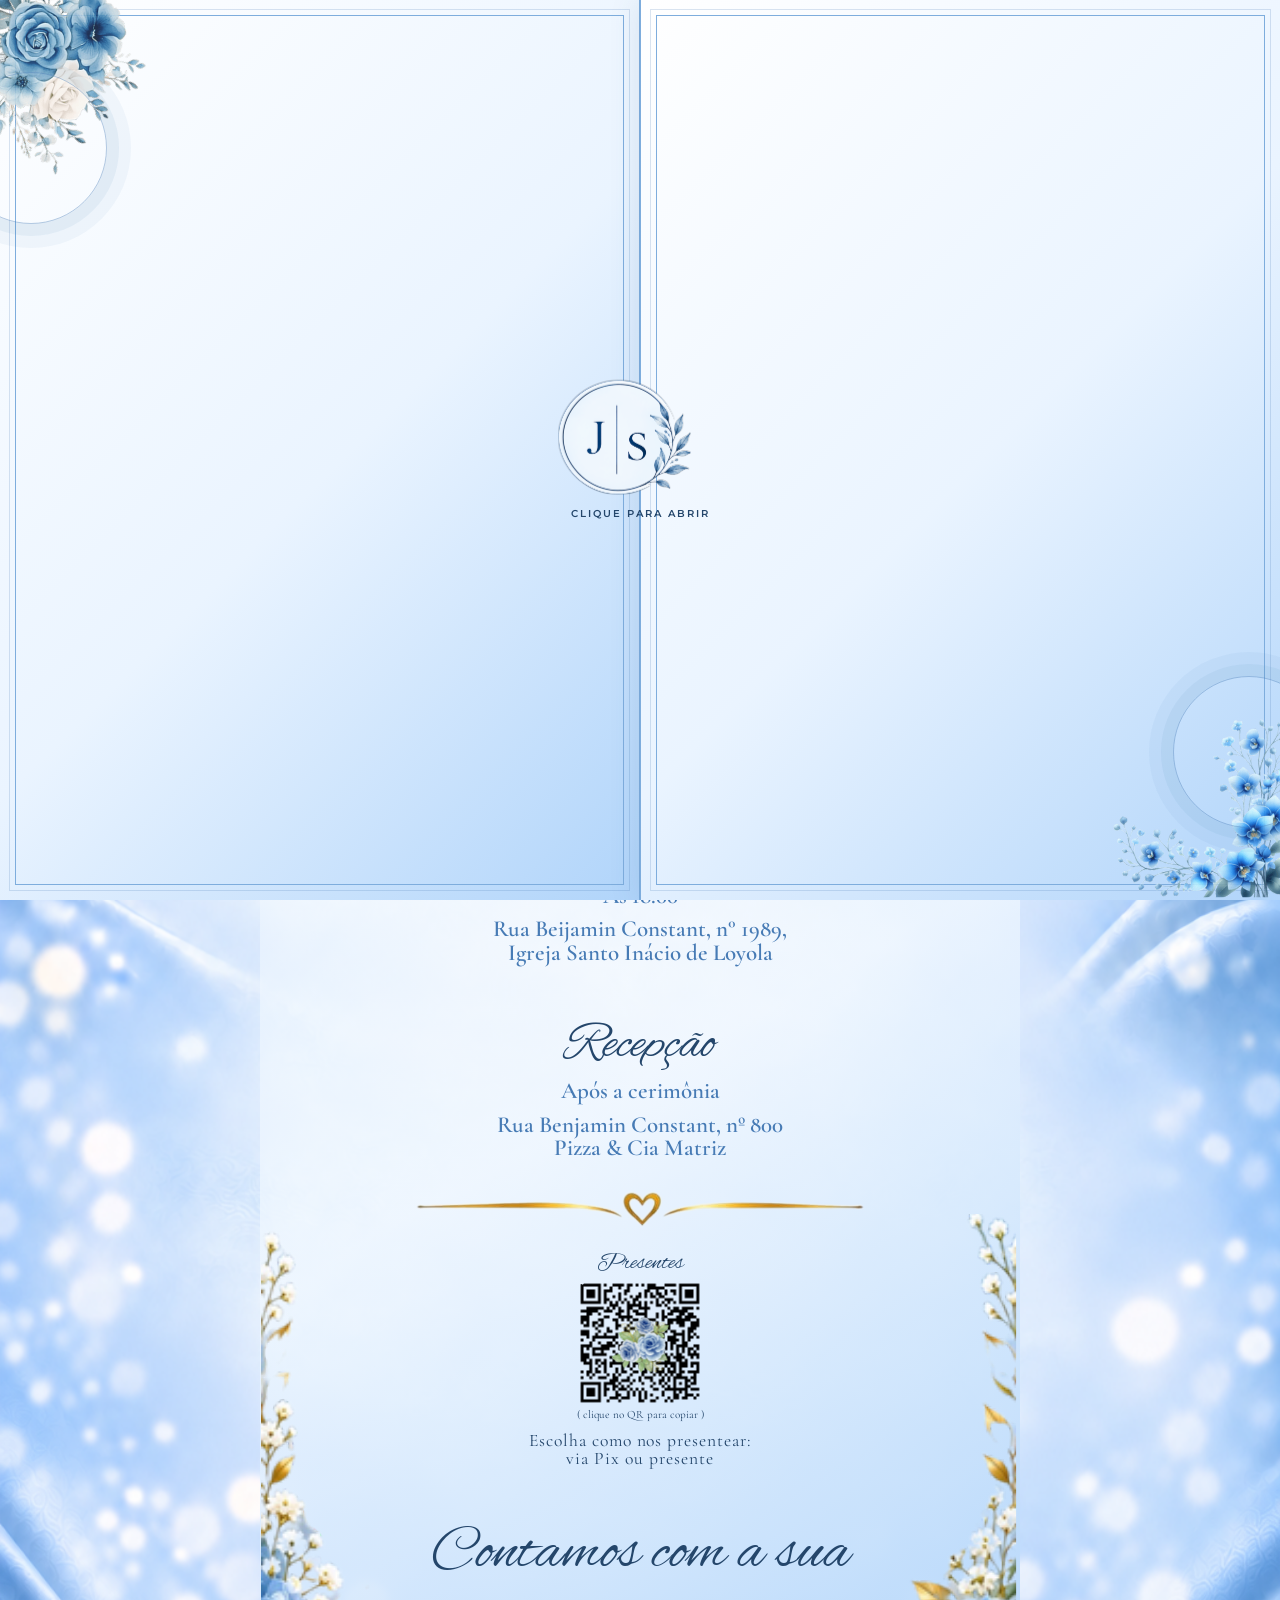
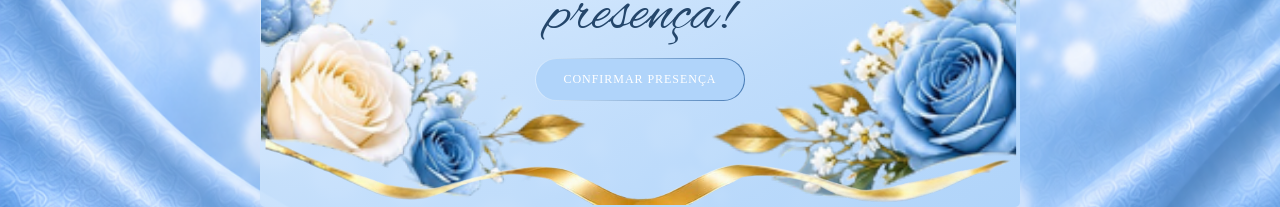
==== commit 401b566c: "finalizado" ====
--- a/index.html
+++ b/index.html
@@ -25,7 +25,7 @@
     <canvas id="sparkles" aria-hidden="true"></canvas>
 
     <!-- SVG vetorial: flores, folhas e rosas desenhadas no próprio HTML -->
-    <svg aria-hidden="true" width="0" height="0" style="position: absolute">
+    <!-- <svg aria-hidden="true" width="0" height="0" style="position: absolute">
         <defs>
             <linearGradient id="bluePetal" x1="0" y1="0" x2="1" y2="1">
                 <stop stop-color="#e5f5ff" />
@@ -99,7 +99,7 @@
                 </g>
             </g>
         </defs>
-    </svg>
+    </svg> -->
 
     <!-- Envelope de abertura no estilo gatefold do index.html do GitHub -->
     <section class="gatefold" id="gatefold" aria-label="Envelope do convite">
@@ -107,20 +107,28 @@
             <!-- <svg class="door-flower" viewBox="0 0 220 220">
                 <use href="#flowerCluster" />
             </svg> -->
-            <img class="door-flower" src="../assets/borda-esq-superior.svg" alt="Rosas e flores decorativas" />
+            <img class="door-flower" src="/enve-esq-superior.svg" alt="Rosas e flores decorativas"
+                style="width: 15rem;" />
         </div>
         <div class="door right">
             <!-- <svg class="door-flower" viewBox="0 0 220 220">
                 <use href="#flowerCluster" />
             </svg> -->
-            <img class="door-flower" src="../assets/borda-dir-inferior.svg" alt="Rosas e flores decorativas"
-                style="rotate: 180deg" />
+            <img class="door-flower" src="/enve-dir-inferior.svg" alt="Rosas e flores decorativas"
+                style="rotate: 180deg; width: 15rem;" />
         </div>
-        <div class="sealbox">
+        <!-- <div class="sealbox">
             <button class="seal" id="openBtn" type="button" aria-label="Abrir convite">
                 J <span style="font-size: 0.5em">&amp;</span> S
             </button>
             <p class="sealhint">Toque para deslacrar</p>
+        </div> -->
+
+        <div class="sealbox">
+            <button class="seal" id="openBtn" type="button" aria-label="Abrir convite">
+                <img src="./monograma.svg" alt="Monograma J e S" class="seal-img">
+            </button>
+            <p class="sealhint">Clique para abrir</p>
         </div>
     </section>
 
@@ -158,23 +166,7 @@
                 </section>
 
                 <section class="reveal">
-                    <!-- Alianças vetoriais desenhadas no HTML -->
-                    <!-- <svg width="150" height="76" viewBox="0 0 150 76" role="img" aria-label="Duas alianças douradas">
-                        <defs>
-                            <linearGradient id="ringGold" x1="0" y1="0" x2="1" y2="1">
-                                <stop stop-color="#fff0b5" />
-                                <stop offset=".35" stop-color="#c28d28" />
-                                <stop offset=".62" stop-color="#ffe6a0" />
-                                <stop offset="1" stop-color="#9a6817" />
-                            </linearGradient>
-                        </defs>
-                        <ellipse cx="57" cy="43" rx="37" ry="18" transform="rotate(-25 57 43)" fill="none"
-                            stroke="url(#ringGold)" stroke-width="9" />
-                        <ellipse cx="92" cy="36" rx="37" ry="18" transform="rotate(24 92 36)" fill="none"
-                            stroke="url(#ringGold)" stroke-width="9" />
-                        <path d="M30 25 Q54 5 77 24 M70 17 Q98 0 119 24" fill="none" stroke="#fff1c4" stroke-width="2"
-                            opacity=".8" />
-                    </svg> -->
+
                     <h1 class="names">
                         José Aderaldo Pereira Diniz
                         <div class="ornament" style="margin: -12px auto -1px">
@@ -182,7 +174,6 @@
                         </div>
                         Sônia Maria Amaral Menezes
                     </h1>
-                    <!-- <div class="ornament"><span>♡</span></div> -->
                     <p class="message">
                         Que este seja o início de uma nova jornada,<br />repleta de amor,
                         respeito e bênçãos de Deus.
--- a/style.css
+++ b/style.css
@@ -5,11 +5,14 @@
         } */
 
 :root {
-    --navy: #10264b;
+    --blue-main: rgb(176, 212, 250);
+    --blue-light: #eaf4ff;
+    --blue-soft: #d5e9ff;
+    --blue-medium: #7eaddd;
     --blue: #477bb5;
-    --sky: #dcecff;
-    --gold: #bd8b2e;
-    --gold2: #e7c978;
+    --navy: #24466b;
+    --gold: var(--blue);
+    --gold2: #b0d4fa;
     --paper: #fafdff;
 }
 
@@ -74,7 +77,7 @@
             rgba(255, 255, 255, 0.1),
             rgba(239, 247, 255, 0.78) 58%,
             rgb(176, 212, 250));
-    /* border: 1px solid #c99d4e; */
+    /* border: 1px solid var(--blue-medium); */
     border-radius: 5px;
     /* box-shadow: 0 20px 70px #254b7728, inset 0 0 0 5px #fff9 */
 }
@@ -83,7 +86,7 @@
             content: "";
             position: absolute;
             inset: 8px;
-            border: 1px solid #d9b66e;
+            border: 1px solid var(--blue-medium);
             pointer-events: none;
             z-index: 1
         }
@@ -92,7 +95,7 @@
             content: "";
             position: absolute;
             inset: 14px;
-            border: 1px solid #e8d6ad;
+            border: 1px solid var(--blue-soft);
             pointer-events: none;
             z-index: 1
         } */
@@ -130,7 +133,7 @@
     max-width: 510px;
     margin: 5px 0 18px auto;
     text-align: center;
-    color: #10264b;
+    color: var(--navy);
 }
 
 .ornament {
@@ -147,7 +150,7 @@
     content: "";
     height: 2px;
     width: clamp(115px, 15vw, 145px);
-    background: linear-gradient(90deg, transparent, var(--gold), #e8cb80);
+    background: linear-gradient(90deg, transparent, #bd8b2e, #e8cb80);
 }
 
 .ornament:after {
@@ -174,7 +177,7 @@
     line-height: 0.95;
     font-weight: 400;
     margin: 3px 0 6px;
-    color: #0d2047;
+    color: var(--navy);
     text-shadow: 0 1px #fff;
 }
 
@@ -207,7 +210,7 @@
 
 .detail {
     position: relative;
-    /* border: 2px solid #c69a48; */
+    /* border: 2px solid var(--blue-medium); */
     border-radius: 48px 48px 35px 35px;
     padding: 18px 14px 17px;
     /* background: #ffffff9c; */
@@ -221,7 +224,7 @@
     font-weight: 400;
     margin: 0 0 8px;
     line-height: 1;
-    color: #10264b;
+    color: var(--navy);
 }
 
 .detail p {
@@ -258,7 +261,7 @@
     font-family: "Alex Brush", cursive;
     font-size: clamp(39px, 7vw, 62px);
     line-height: 1;
-    color: #10264b;
+    color: var(--navy);
     margin: 10px 0 0;
 }
 
@@ -332,21 +335,21 @@
     content: "";
     position: absolute;
     inset: 15px;
-    border: 1px solid #c69a48;
-    outline: 1px solid rgba(198, 154, 72, 0.2);
+    border: 1px solid var(--blue-medium);
+    outline: 1px solid rgba(71, 123, 181, 0.20);
     outline-offset: 5px;
 }
 
 .door.left {
     left: 0;
     transform-origin: left center;
-    border-right: 1px solid #c69a48;
+    border-right: 1px solid var(--blue-medium);
 }
 
 .door.right {
     right: 0;
     transform-origin: right center;
-    border-left: 1px solid #c69a48;
+    border-left: 1px solid var(--blue-medium);
 }
 
 .door.left:after,
@@ -355,12 +358,12 @@
     position: absolute;
     width: 150px;
     height: 150px;
-    border: 1px solid rgba(198, 154, 72, 0.4);
+    border: 1px solid rgba(71, 123, 181, 0.40);
     border-radius: 50%;
 
     box-shadow:
-        0 0 0 12px rgba(198, 154, 72, 0.06),
-        0 0 0 24px rgba(198, 154, 72, 0.04);
+        0 0 0 12px rgba(71, 123, 181, 0.08),
+        0 0 0 24px rgba(71, 123, 181, 0.05);
 }
 
 .door.left:after {
@@ -409,27 +412,26 @@
 }
 
 .seal {
-    width: clamp(108px, 19vw, 150px);
-    aspect-ratio: 1;
+    width: clamp(130px, 22vw, 180px);
+    aspect-ratio: 0;
+    padding: 0;
+    border: none;
     border-radius: 50%;
-    border: 2px solid #a77a2b;
-
-    background: radial-gradient(circle at 30% 25%,
-            #fff4ce,
-            #d7ae59 45%,
-            #93631c 100%);
-
-    box-shadow:
-        0 12px 34px rgba(73, 52, 11, 0.33),
-        inset 0 0 0 5px rgba(255, 255, 255, 0.4),
-        inset 0 0 0 8px rgba(121, 81, 22, 0.2);
-
-    color: white;
-    text-shadow: 0 2px 5px rgba(101, 69, 20, 0.5);
-
-    font: 400 clamp(42px, 7vw, 60px) "Alex Brush", cursive;
+    background: transparent;
+    box-shadow: none;
     cursor: pointer;
-}
+    transition: transform 0.3s ease;
+    overflow: visible;
+}
+
+.seal-img {
+    display: block;
+    width: 8.45em;
+    height: 100%;
+    object-fit: contain;
+    margin-left: 7px;
+}
+
 
 .seal:hover {
     transform: scale(1.05);
@@ -442,7 +444,7 @@
 
 .sealhint {
     margin: 0;
-    color: #345b85;
+    color: var(--navy);
 
     font: 600 10px Montserrat, sans-serif;
     letter-spacing: 0.2em;
@@ -683,7 +685,7 @@
     border-radius: 30px;
     background:
         linear-gradient(rgb(176, 212, 250), rgb(176, 212, 250)) padding-box,
-        linear-gradient(90deg, #f9eba1, #9d6e26) border-box;
+        linear-gradient(90deg, #d9ecff, #477bb5) border-box;
     color: #ffffff;
     font-family: "Cinzel", serif;
     font-size: 12px;
@@ -694,7 +696,7 @@
 
 .botao-confirmar:hover {
     background: #ffffff;
-    color: #ab3d57;
+    color: var(--navy);
     transform: translateY(-2px);
 }
 
@@ -717,7 +719,7 @@
     font-weight: 400;
     margin: 0 0 8px;
     line-height: 1;
-    color: #10264b;
+    color: var(--navy);
 }
 
 .presente-text-link {
